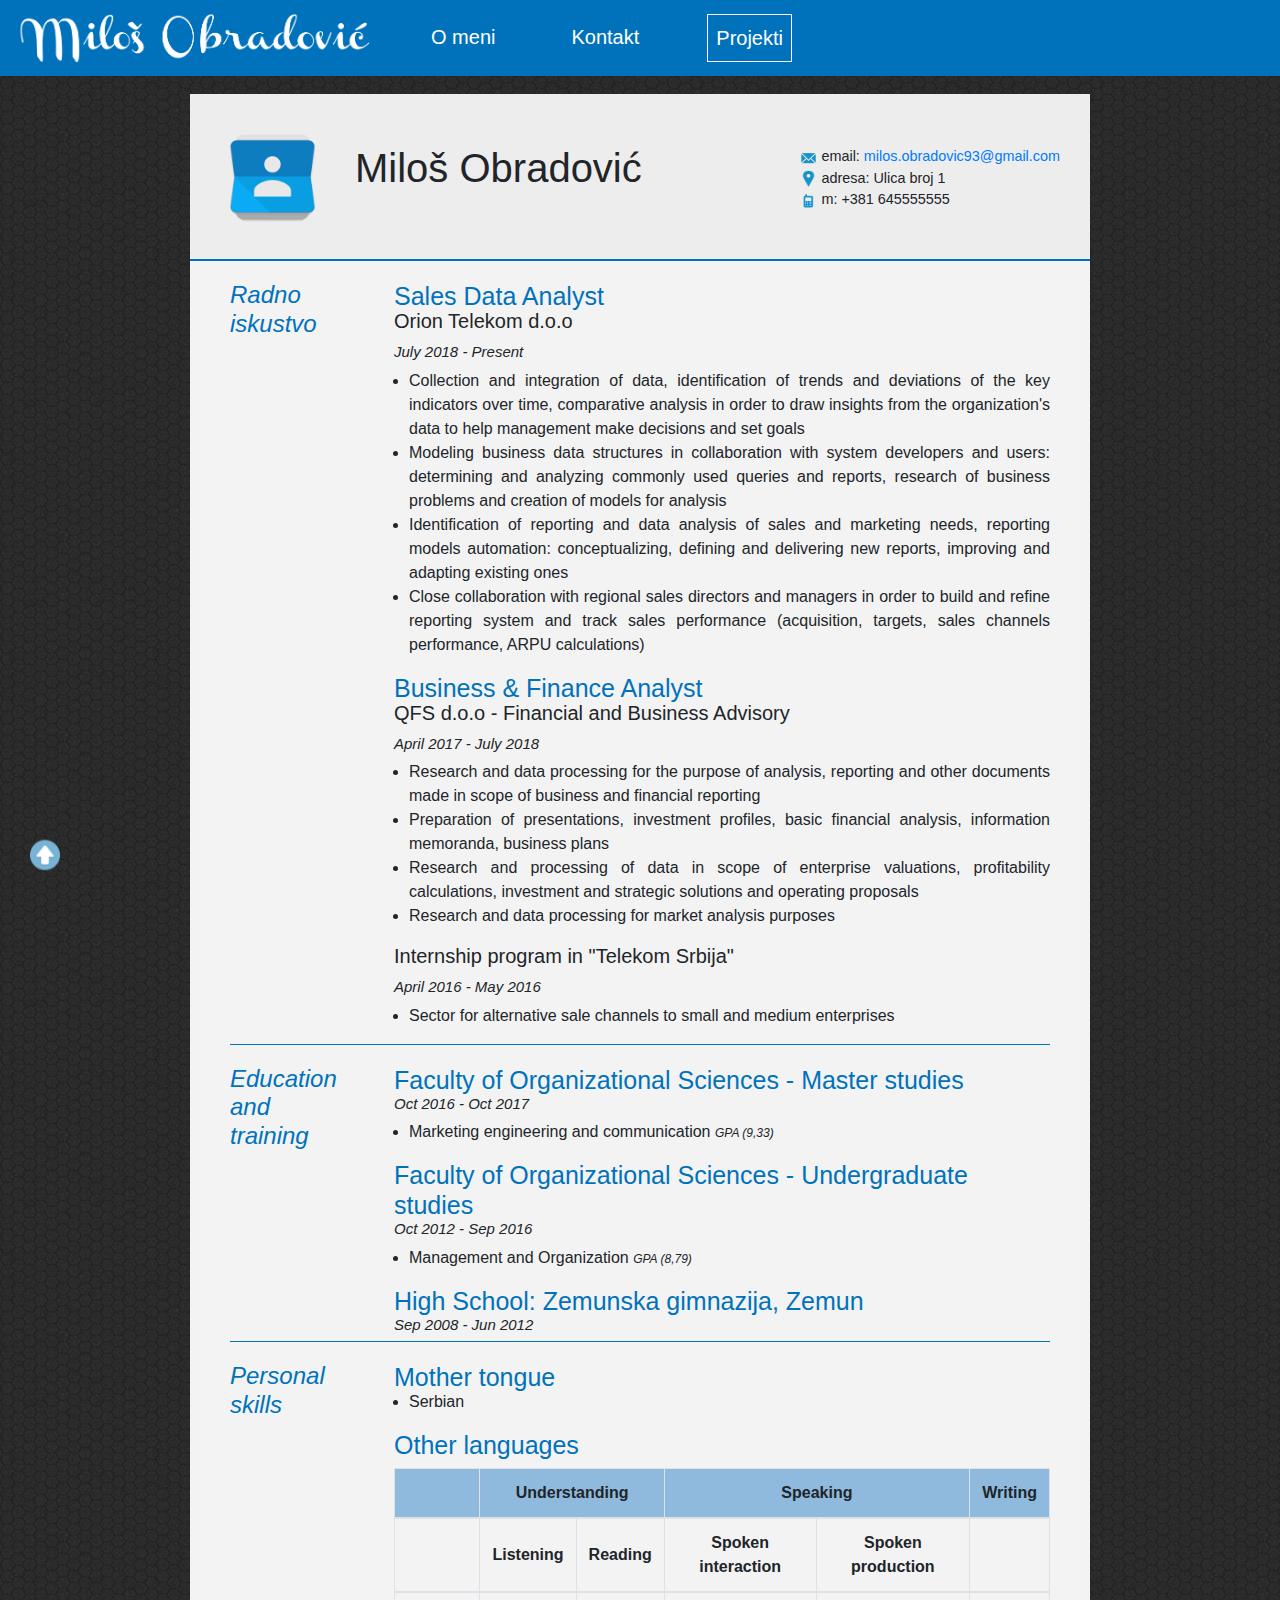
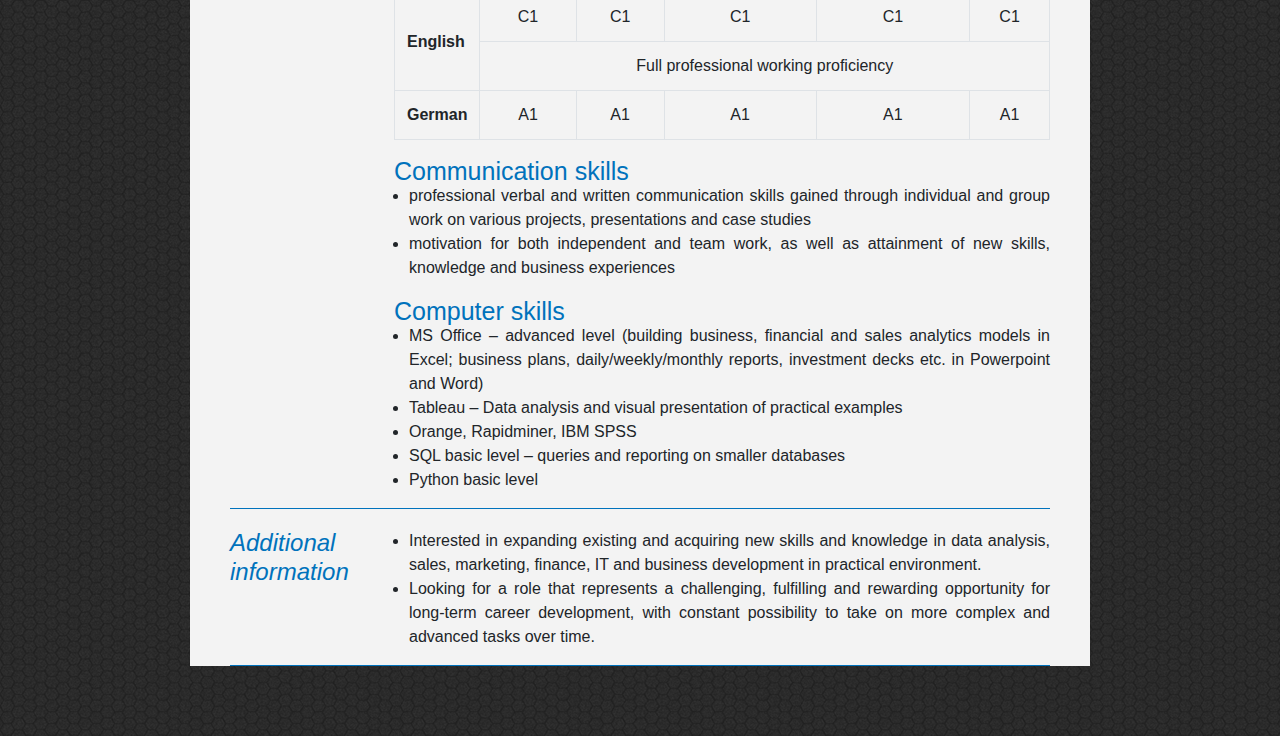
==== index.html @ e4775d8e "odrađena stranica o meni" ====
<!DOCTYPE html>

<html>

<head>
	<meta charset="utf-8">
    <meta name="viewport" content="width=device-width, initial-scale=1">
    <link href="css/stil.css" rel="stylesheet">
	<link rel="stylesheet" href="https://maxcdn.bootstrapcdn.com/bootstrap/4.3.1/css/bootstrap.min.css">
	<script src="https://ajax.googleapis.com/ajax/libs/jquery/3.3.1/jquery.min.js"></script>
	<script src="https://cdnjs.cloudflare.com/ajax/libs/popper.js/1.14.7/umd/popper.min.js"></script>
    <script src="https://maxcdn.bootstrapcdn.com/bootstrap/4.3.1/js/bootstrap.min.js"></script>
    

    
    <body>
            <nav class="navbar navbar-expand-md fixed-top">
                    <a class="navbar-brand" href="#"><img src="slike/logo.png" style="height:50px;"></a>
                    
                    
                
                    <!-- za male ekrane se automatski kreira kolapsirajuci navbar -->
                    <button class="navbar-toggler navbar-dark" type="button" data-toggle="collapse" data-target="#collapseid">
                        <span class="navbar-toggler-icon"></span>
                    </button>
                
                    <div class="collapse navbar-collapse" id="collapseid">
                
                        <ul class="navbar-nav">
                            <li class="nav-item">
                                <a class="nav-link" href="index.html">O meni</a>
                            </li>
                            <li class="nav-item">
                                <a class="nav-link" href="Kontakt.html">Kontakt</a>
                            </li>
                            <li class="nav-item">
                                <a class="nav-link active-page" href="Projekti.html">Projekti</a>
                            </li>
                        </ul>
                    
                    </div>
                
                </nav>
                <div id="top">top</div>

        <div id="cv">
            <div class="gornji">
                <div id="cvslika">
                    <img src="slike/contact.ico" alt="cvslika" />
                </div>
                
                <div id="ime">
                    <h1>Miloš Obradović</h1>
                    
                </div>
                
                <div id="kontaktpodaci">
                    <ul>
                        <li><img src="slike/cv3.png">email: <a href="mailto:milos.obradovic93@gmail.com" target="_blank">milos.obradovic93@gmail.com</a></li>
                        <li><img src="slike/cv1.png">adresa: Ulica broj 1</li>
                        <li><img src="slike/cv2.png">m: +381 645555555</li>
                    </ul>
                </div>
                <div class="clear"></div>
            </div>
            
            <div id="glavnideo">
               

                    <div class="clear"></div>
               
                
                
                <section>
                    <div class="naslovsekcije">
                        <h1>Radno iskustvo</h1>
                    </div>
                    
                    <div class="sadrzajsekcije">
                        <article>
                            <h3>Sales Data Analyst</h3>
                            <h4>Orion Telekom d.o.o</h4>
                            <p class="oddo">July 2018 - Present</p>
                            <ul>
                                <li>Collection and integration of data, identification of trends and deviations of the key indicators over time, comparative analysis in order to draw insights from the organization's data to help management make decisions and set goals</li>
                                <li>
                                        Modeling business data structures in collaboration with system developers and users: determining and analyzing commonly used queries and reports, research of business problems and creation of models for analysis
                                </li>
                                <li>
                                        Identification of reporting and data analysis of sales and marketing needs, reporting models automation: conceptualizing, defining and delivering new reports, improving and adapting existing ones
                                </li>
                                <li>
                                        Close collaboration with regional sales directors and managers in order to build and refine reporting system and track sales performance (acquisition, targets, sales channels performance, ARPU calculations)
                                </li>
                            </ul>
                            <h3>Business & Finance Analyst</h3>
                            <h4>QFS d.o.o - Financial and Business Advisory </h4>
                            <p class="oddo">April 2017 - July 2018</p>
                            <ul>
                                <li>
                                        Research and data processing for the purpose of analysis, reporting and other documents made in scope of business and financial reporting
                                </li>
                                <li>
                                        Preparation of presentations, investment profiles, basic financial analysis, information memoranda, business plans
                                </li>
                                <li>
                                        Research and processing of data in scope of enterprise valuations, profitability calculations, investment and strategic solutions and operating proposals
                                </li>
                                <li>
                                        Research and data processing for market analysis purposes
                                </li>


                            </ul>
                            
                            <h4>Internship program in "Telekom Srbija"</h4>
                            <p class="oddo">April 2016 - May 2016</p>
                            <ul>
                                <li>
                                        Sector for alternative sale channels to small and medium enterprises
                                </li>
                            </ul>

                        </article>
                        
                    </div>
                    <div class="clear"></div>
                </section>
                        
                <section>
                    <div class="naslovsekcije">
                        <h1>Education and training</h1>
                    </div>
                    
                    <div class="sadrzajsekcije">
                        <article>
                            <h3>Faculty of Organizational Sciences - Master studies</h3>
                            <p class="oddo">Oct 2016 - Oct 2017</p>
                            <ul>
                                <li>
                                        Marketing engineering and communication <span id="prosek">GPA (9,33)</span>  
                                </li>
                            </ul>
                            <h3>Faculty of Organizational Sciences - Undergraduate studies</h3>
                            <p class="oddo">Oct 2012 - Sep 2016</p>
                            <ul>
                                <li>
                                        Management and Organization  <span id="prosek">GPA (8,79)</span>  
                                </li>
                            </ul>
                            <h3>High School: Zemunska gimnazija, Zemun</h3>
                            <p class="oddo">Sep 2008 - Jun 2012</p>
                          
                        </article>
                        
                    </div>
                    
                    <div class="clear"></div>
                </section>
                <section>
                        <div class="naslovsekcije">
                            <h1>Personal skills</h1>
                        </div>
                        
                        <div class="sadrzajsekcije">
                            <article>
                                <h3>Mother tongue</h3>
                                <ul>
                                    <li>
                                        Serbian
                                    </li>
                                </ul>
                                <h3>Other languages</h3>
                                <table class="table table-bordered">
                                        <thead>
                                          <tr id="tabela1">
                                            <th scope="col"></th>
                                            <th scope="col" colspan="2">Understanding</th>
                                            <th scope="col" colspan="2">Speaking</th>
                                            <th scope="col">Writing</th>
                                          </tr>
                                          <tr id="tabela2">
                                            <th scope="col"></th>
                                            <th scope="col" class="align-middle">Listening</th>
                                            <th scope="col" class="align-middle">Reading</th>
                                            <th scope="col" class="align-middle">Spoken interaction</th>
                                            <th scope="col" class="align-middle">Spoken production</th>
                                            <th></th>
                                          </tr>

                                        </thead>
                                        <tbody>
                                          <tr>
                                            <th scope="row" rowspan="2" class="align-middle">English</th>
                                            <td>C1</td>
                                            <td>C1</td>
                                            <td>C1</td>
                                            <td>C1</td>
                                            <td>C1</td>
                                          </tr>
                                          <tr>
                                              <td colspan="5" class="align-middle">Full professional working proficiency</td>
                                          </tr>
                                          <tr>
                                            <th scope="row" class="align-middle">German</th>
                                            <td>A1</td>
                                            <td>A1</td>
                                            <td>A1</td>
                                            <td>A1</td>
                                            <td>A1</td>
                                          </tr>

                                        </tbody>
                                      </table>
                                      <h3>Communication skills</h3>
                                      <ul>
                                          <li>
                                                professional verbal and written communication skills gained through individual and group work on various projects, presentations and case studies
                                          </li>
                                          <li>
                                                motivation for both independent and team work, as well as attainment of new skills, knowledge and business experiences
                                          </li>
                                      </ul>
                                      <h3>Computer skills</h3>
                                      <ul>
                                          <li>
                                                MS Office – advanced level (building business, financial and sales analytics models in Excel; business plans, daily/weekly/monthly reports, investment decks etc. in Powerpoint and Word)
                                          </li>
                                          <li>
                                                Tableau – Data analysis and visual presentation of practical examples
                                          </li>
                                          <li>
                                                Orange, Rapidminer, IBM SPSS
                                          </li>
                                          <li>
                                                SQL basic level – queries and reporting on smaller databases
                                          </li>
                                          <li>
                                                Python basic level 
                                          </li>
                                      </ul>
                                
                                      
                                        
    
                            </article>
                        
                        </div>
                        
                        <div class="clear"></div>
                       
                    </section>
                    <section>
                            <div class="naslovsekcije">
                                <h1>Additional information</h1>
                            </div>
                            
                            <div class="sadrzajsekcije">
                                <article>
                                    <ul>
                                        <li>
                                                Interested in expanding existing and acquiring new skills and knowledge in data analysis, sales, marketing, finance, IT and business development in practical environment.
                                        </li>
                                        <li>
                                                Looking for a role that represents a challenging, fulfilling and rewarding opportunity for long-term career development, with constant possibility to take on more complex and advanced tasks over time.
                                        </li>
                                    </ul>

                                </article>
                            
                            </div>
                            
                            <div class="clear"></div>
                           
                        </section>


                
            </div>
        </div>
        
        </body>
<footer class="page-footer font-white pt-4 fixed-bottom">
        <a href="#top"><img src="slike/back-to-top-button.png"></a>
        
      </footer>


</html>
---- css/stil.css ----
body {
    background-image: url("../slike/dark-honeycomb.png");
    background-color: #cccccc;
    }
    .nav-link{
        font-size:20px;
        color: white;
    }

    #naslov h1{
        text-align: center;
        font-size: 50px;
        font-family:CustomFont;
    }
    form label{
        font-family:CustomFont;
    }
    form{
        font-size: 30px;
    }
    #naslov{
        background-color: rgb(0,114,188);
    }
    #naslov #prva{
        width:60px;
        float:left;
    }
    #naslov #druga{
        width:60px;
        float:right;
    }
    .navbar-nav > li{
        padding-left:30px;
        padding-right:30px;
    }
    .navbar {
        background-color: rgb(0,114,188);
    }
    footer{

        color:white;
    }
    footer img{
        width:30px;
        margin:30px;
    }
    .active-page{
        border: 1px solid white;
    }
    .carousel-inner div {
            text-align: center;
        }
    .carousel-inner img {
            width: 40%;

    }
    #galerija{
        margin:auto;
        margin-top:150px;
        max-width:80%
    }
    

    .carousel-indicators li {
        width: 10px;
        height: 10px;
    border-radius: 100%; 
}
    ul.carousel-indicators {
    bottom: -70px;
    }

    ul.carousel-indicators li {
        height: 25px;
        width: 25px;
        border-radius: 100%;        
    }

    .container{
        margin-top:70px;
        
    }

    .kartice{
        text-align: center;
        margin-top:200px;
    }
    .kartice div{
        display:inline-block;
        max-width:20%;
        border:5px solid grey;
        border-radius: 20px;
        text-align: center;
        box-shadow: 10px 2px 10px #888888;
    }
    .kartica img{
        max-width: 50%;
        border-radius: 100%;
        margin-bottom: 10px;
    }
    .kartica{
        color: white;
        margin:30px;
        height:300px;
        overflow:hidden;
    }

    @font-face {
font-family: "CustomFont";
src: url("notime.ttf");
}
/*cv deo*/

.clear {clear: both;}


#cv {
	width: 90%;
	max-width: 900px;
	background: #f3f3f3;
	margin: 70px auto;
}

.gornji {
	padding: 30px ;
	border-bottom: 2px solid rgb(0,114,188);
	background: #ededed;
}
.gornji img{
    width:15px;
    margin-right:5px;
}

#glavnideo {
	padding: 0 40px;
}

#cvslika {
	width: 12.5%;
	float: left;
	margin-right: 30px;
}

#cvslika img {
	width: 100%;
	height: auto;
	border-radius: 50px;
}

#ime {
    float: left;
    padding-top:20px;
}

#kontaktpodaci {
    float: right;
    padding-top:20px;
}

#kontaktpodaci ul {
	list-style-type: none;
	font-size: 0.9em;
	margin-top: 2px;
}


#kontaktpodaci ul li a:hover { 
	color: #cf8a05;
}


section {
	border-bottom: 1px solid rgb(0,114,188);
	padding: 20px 0 0;
}

.naslovsekcije {
	float: left;
	width: 10%;
}

.sadrzajsekcije {
	float: right;
	width: 80%;
}

.naslovsekcije h1 {
	font-family:'Trebuchet MS', 'Lucida Sans Unicode', 'Lucida Grande', 'Lucida Sans', Arial, sans-serif;
	font-style: italic;
	font-size: 1.5em;
	color: rgb(0,114,188);
}

.sadrzajsekcije h3 {
    font-family:'Trebuchet MS', 'Lucida Sans Unicode', 'Lucida Grande', 'Lucida Sans', Arial, sans-serif;
    font-size:25px;
	
    margin-bottom: -2px;
    color: rgb(0,114,188);
}
.sadrzajsekcije h4{
    font-size: 20px;
}
.sadrzajsekcije ul{
    text-align: justify;
    padding-left:15px;
}

.oddo {
	font-size: 15px;
	font-style: italic;
	margin-bottom: 5px;
}

.sadrzajsekcije span{
    font-style: italic;
    font-size: 12px;
}
table{
    margin-top:10px;
}
#tabela1{
    background-color: #65a1d3b4;
    text-align: center;

}
#tabela2{
 
    text-align: center;
}
td {
    text-align: center;
}
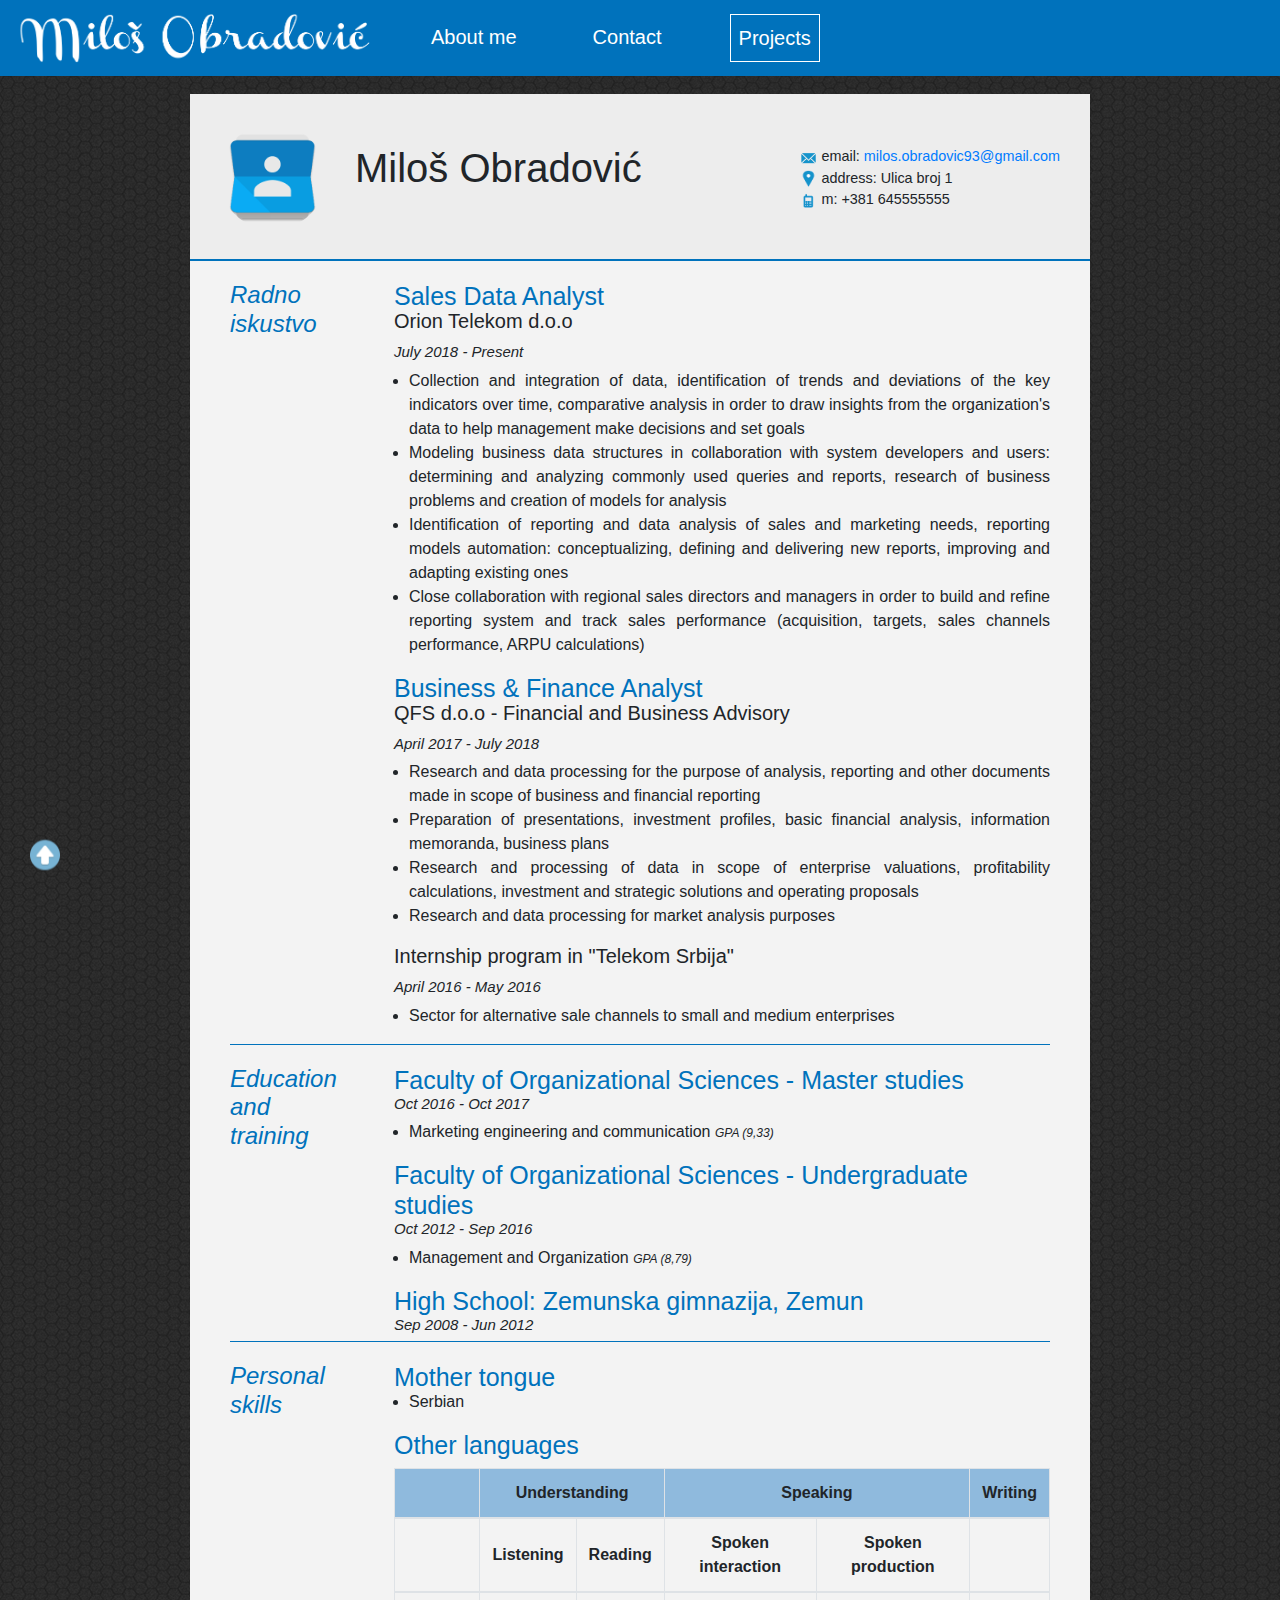
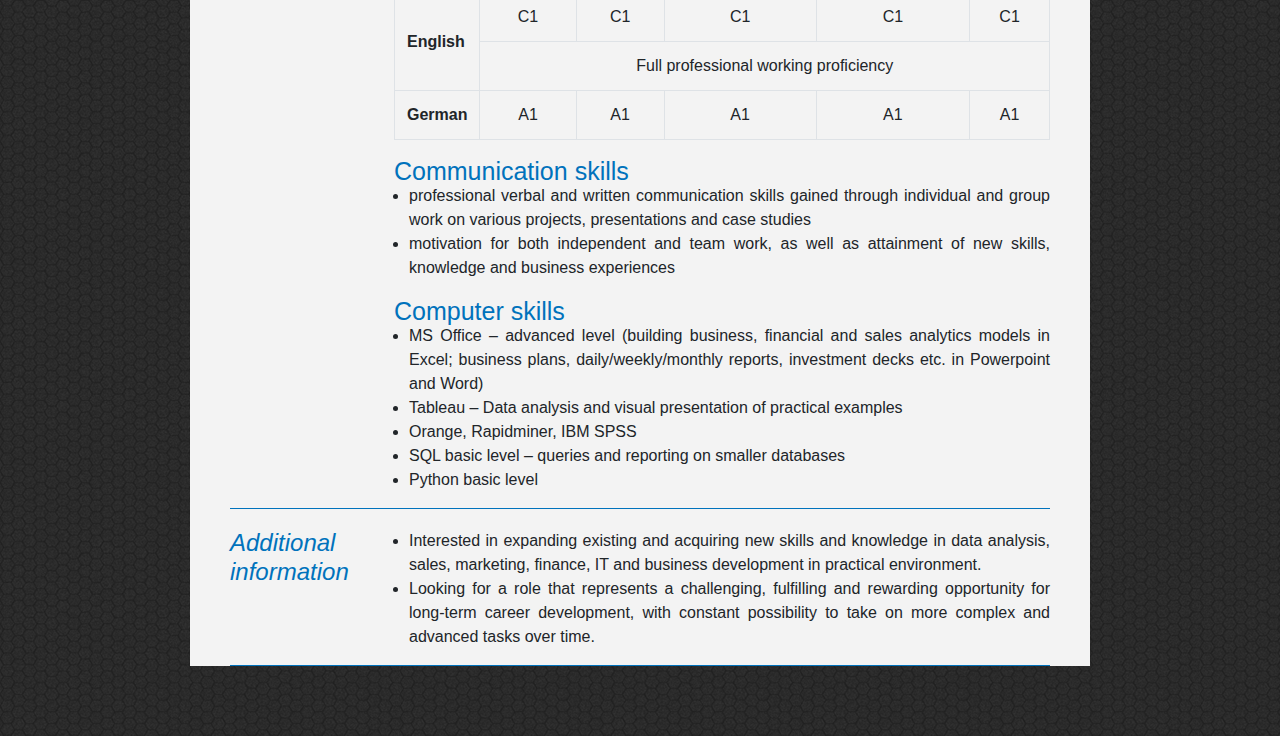
==== commit 31417fa2: "css promene" ====
--- a/index.html
+++ b/index.html
@@ -19,7 +19,7 @@
                     
                     
                 
-                    <!-- za male ekrane se automatski kreira kolapsirajuci navbar -->
+                    
                     <button class="navbar-toggler navbar-dark" type="button" data-toggle="collapse" data-target="#collapseid">
                         <span class="navbar-toggler-icon"></span>
                     </button>
@@ -28,13 +28,13 @@
                 
                         <ul class="navbar-nav">
                             <li class="nav-item">
-                                <a class="nav-link" href="index.html">O meni</a>
+                                <a class="nav-link" href="index.html">About me</a>
                             </li>
                             <li class="nav-item">
-                                <a class="nav-link" href="Kontakt.html">Kontakt</a>
+                                <a class="nav-link" href="Kontakt.html">Contact</a>
                             </li>
                             <li class="nav-item">
-                                <a class="nav-link active-page" href="Projekti.html">Projekti</a>
+                                <a class="nav-link active-page" href="Projekti.html">Projects</a>
                             </li>
                         </ul>
                     
@@ -57,7 +57,7 @@
                 <div id="kontaktpodaci">
                     <ul>
                         <li><img src="slike/cv3.png">email: <a href="mailto:milos.obradovic93@gmail.com" target="_blank">milos.obradovic93@gmail.com</a></li>
-                        <li><img src="slike/cv1.png">adresa: Ulica broj 1</li>
+                        <li><img src="slike/cv1.png">address: Ulica broj 1</li>
                         <li><img src="slike/cv2.png">m: +381 645555555</li>
                     </ul>
                 </div>
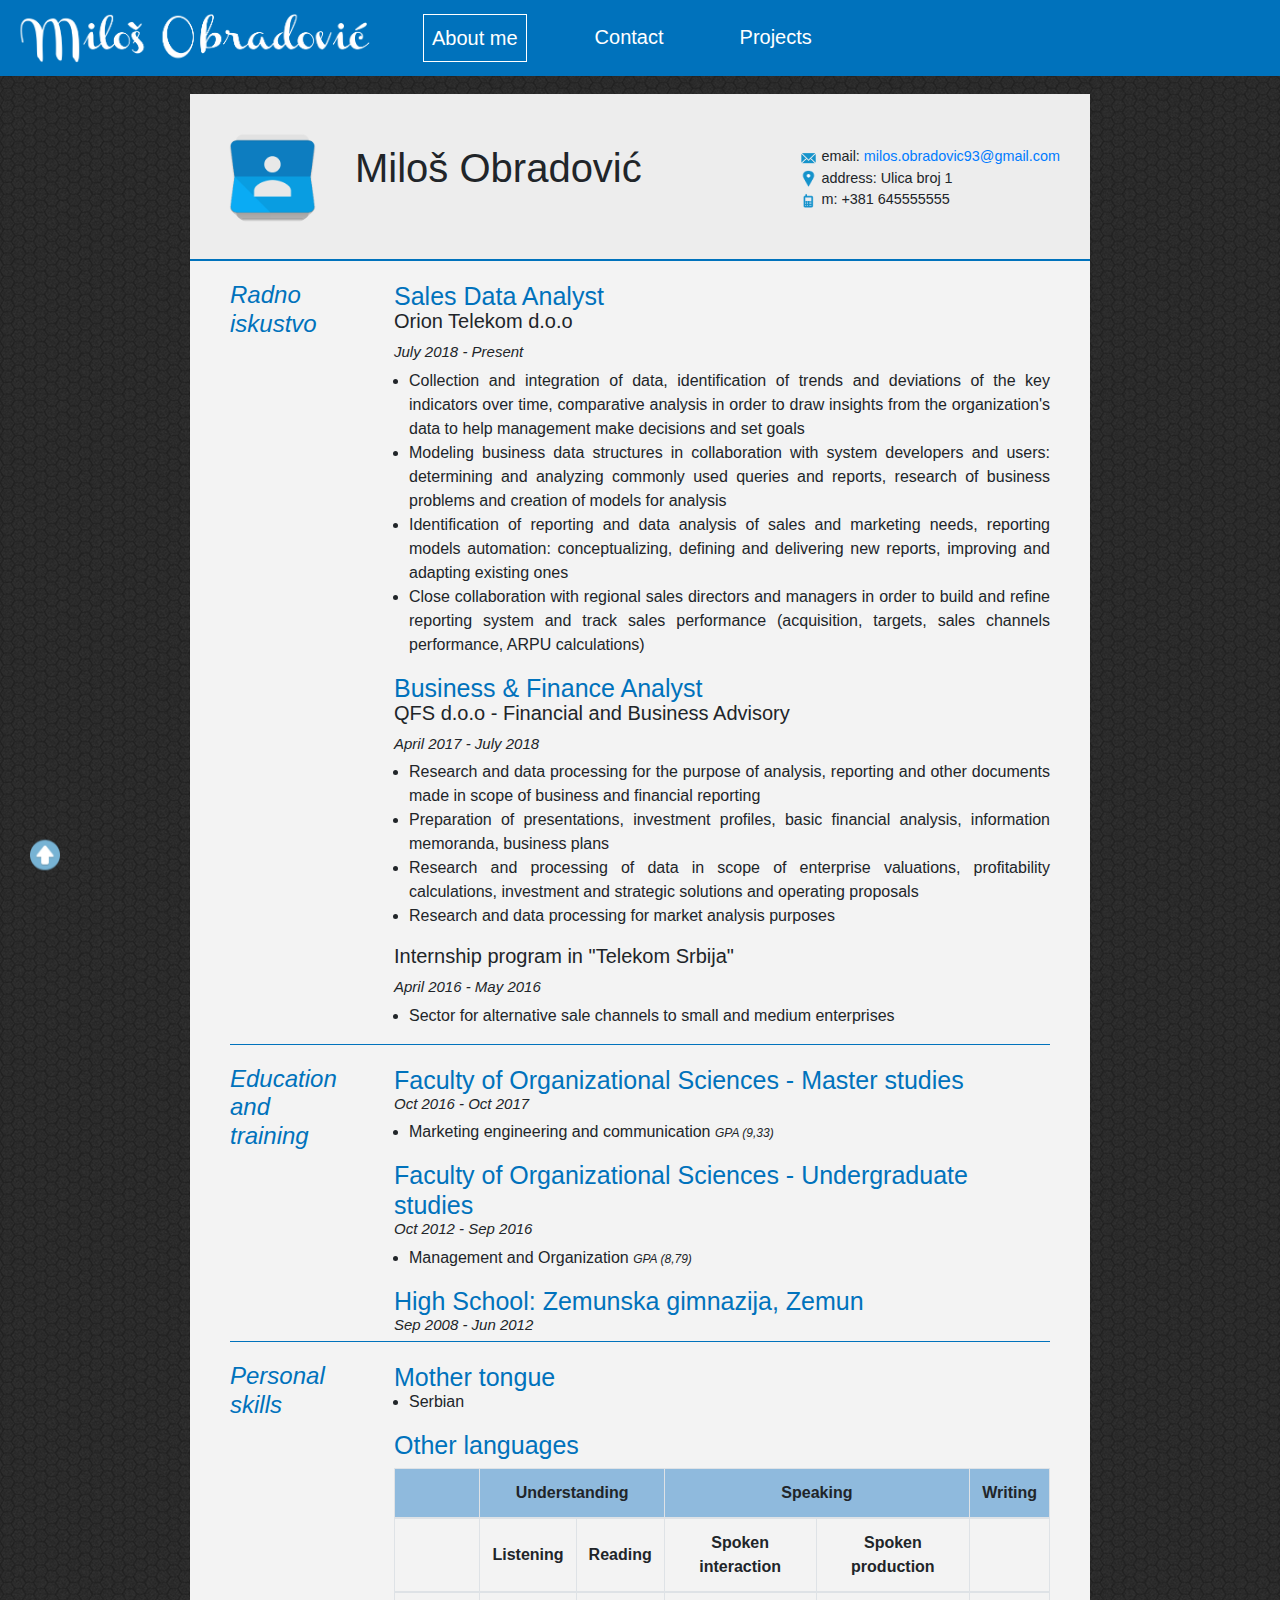
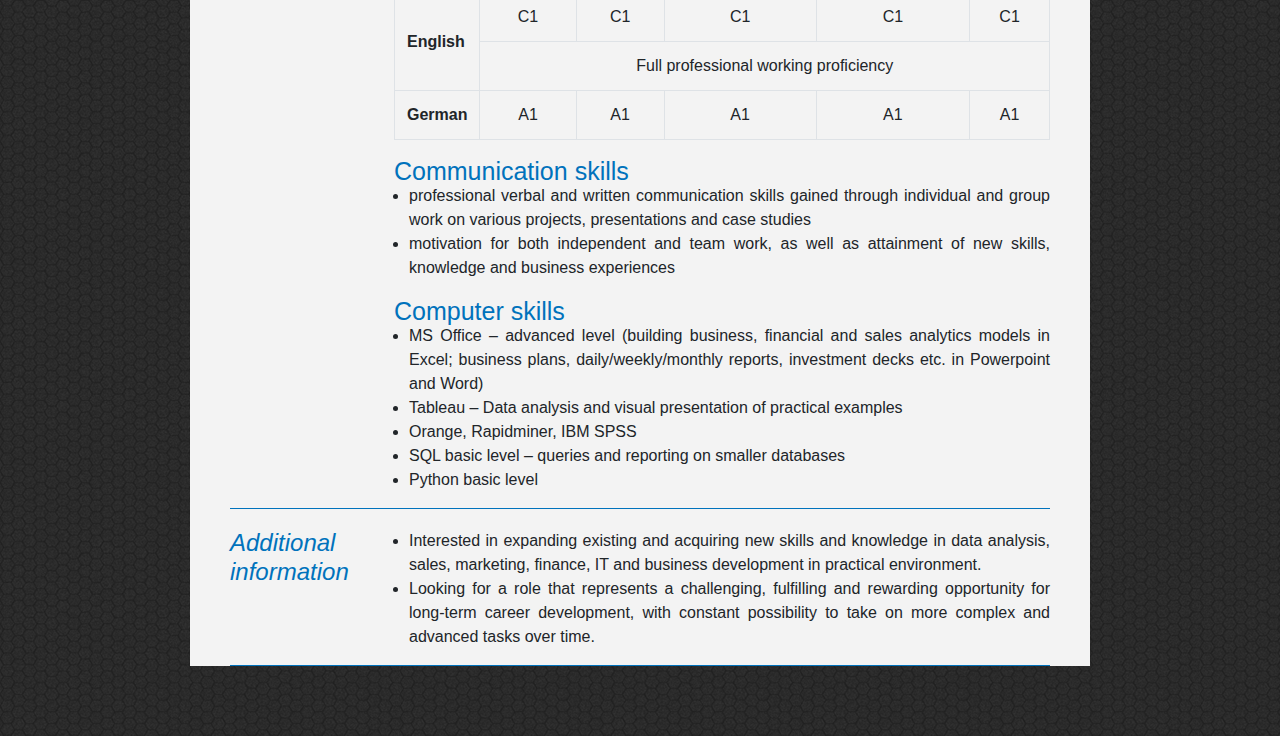
==== commit a3683842: "css promene" ====
--- a/index.html
+++ b/index.html
@@ -28,13 +28,13 @@
                 
                         <ul class="navbar-nav">
                             <li class="nav-item">
-                                <a class="nav-link" href="index.html">About me</a>
+                                <a class="nav-link active-page" href="index.html">About me</a>
                             </li>
                             <li class="nav-item">
                                 <a class="nav-link" href="Kontakt.html">Contact</a>
                             </li>
                             <li class="nav-item">
-                                <a class="nav-link active-page" href="Projekti.html">Projects</a>
+                                <a class="nav-link" href="Projekti.html">Projects</a>
                             </li>
                         </ul>
                     
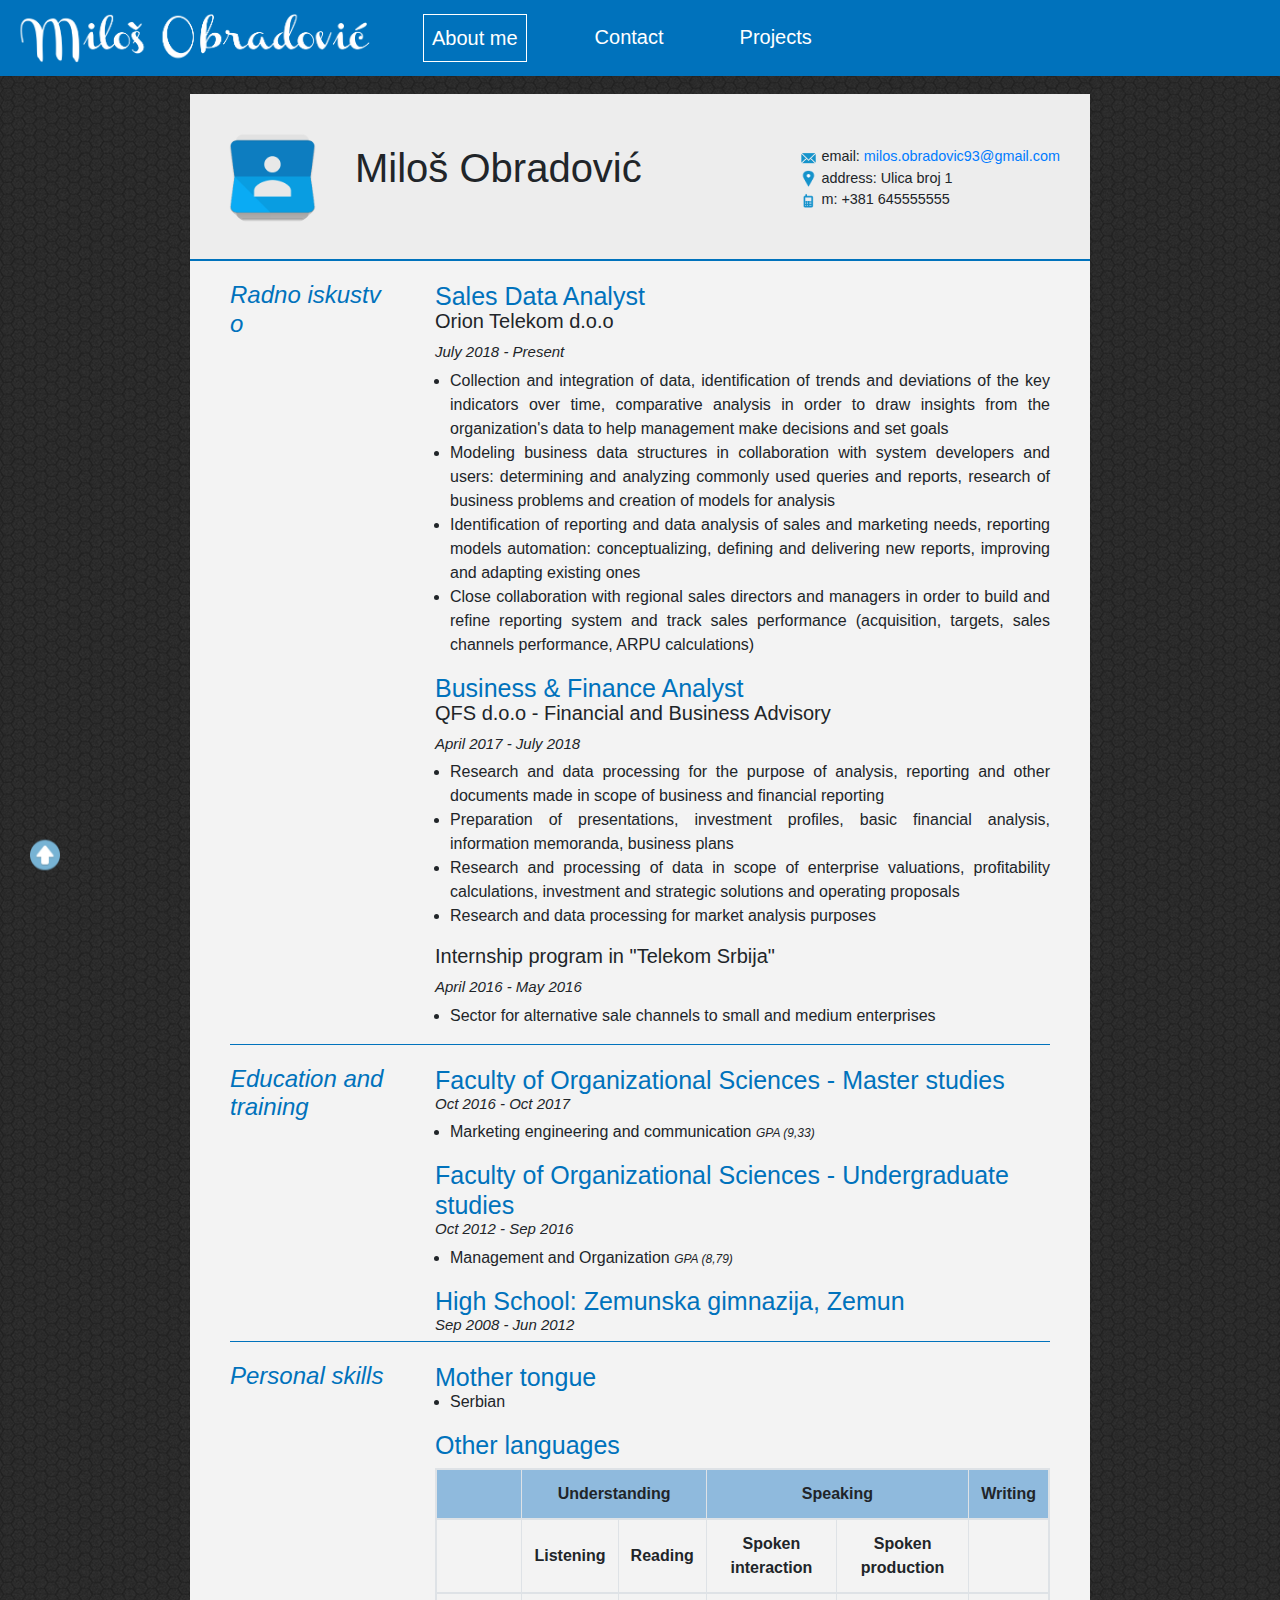
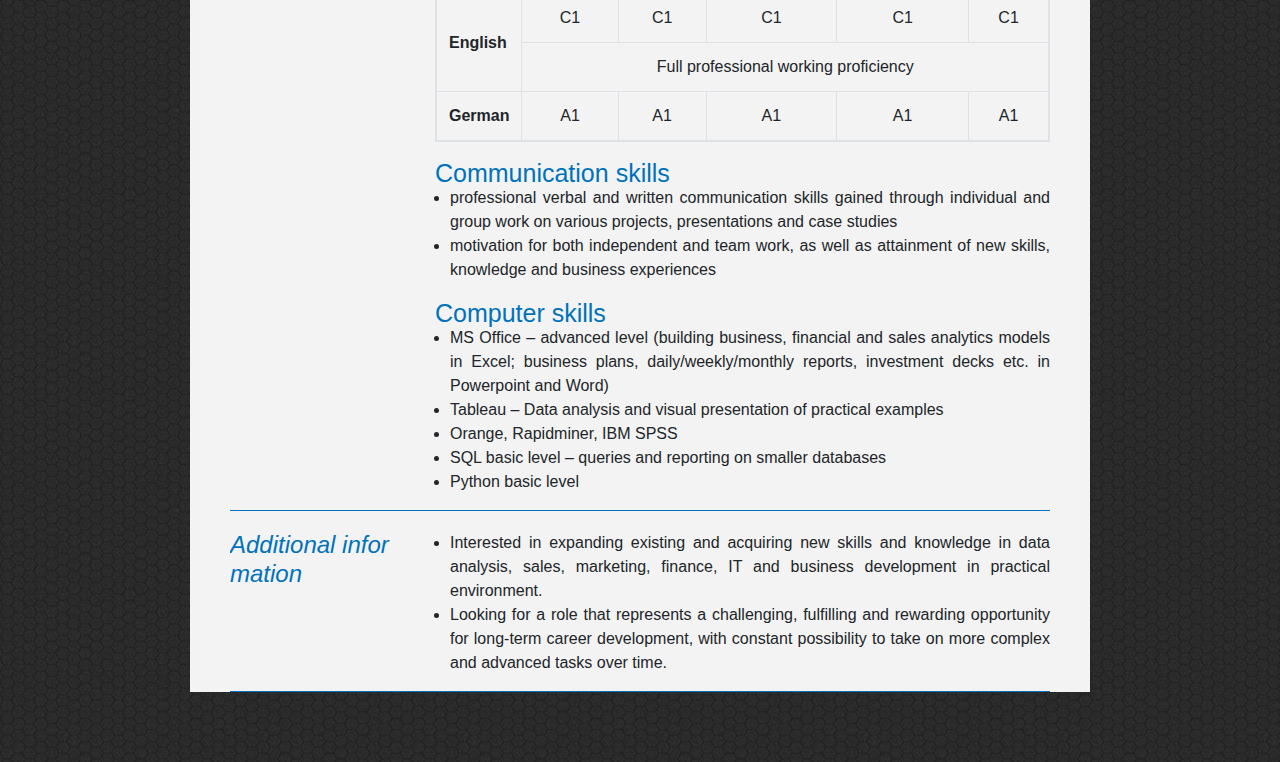
==== commit c5af104f: "css promene" ====
--- a/index.html
+++ b/index.html
@@ -171,7 +171,7 @@
                                     </li>
                                 </ul>
                                 <h3>Other languages</h3>
-                                <table class="table table-bordered">
+                                <table class="table table-bordered table-responsive">
                                         <thead>
                                           <tr id="tabela1">
                                             <th scope="col"></th>
--- a/css/stil.css
+++ b/css/stil.css
@@ -103,6 +103,7 @@
         margin:30px;
         height:300px;
         overflow:hidden;
+        word-break: break-all;
     }
 
     @font-face {
@@ -176,12 +177,14 @@
 
 .naslovsekcije {
 	float: left;
-	width: 10%;
+    width: 20%;
+    overflow:hidden;
+    word-break: break-all;
 }
 
 .sadrzajsekcije {
 	float: right;
-	width: 80%;
+	width: 75%;
 }
 
 .naslovsekcije h1 {
@@ -231,3 +234,4 @@
 td {
     text-align: center;
 }
+
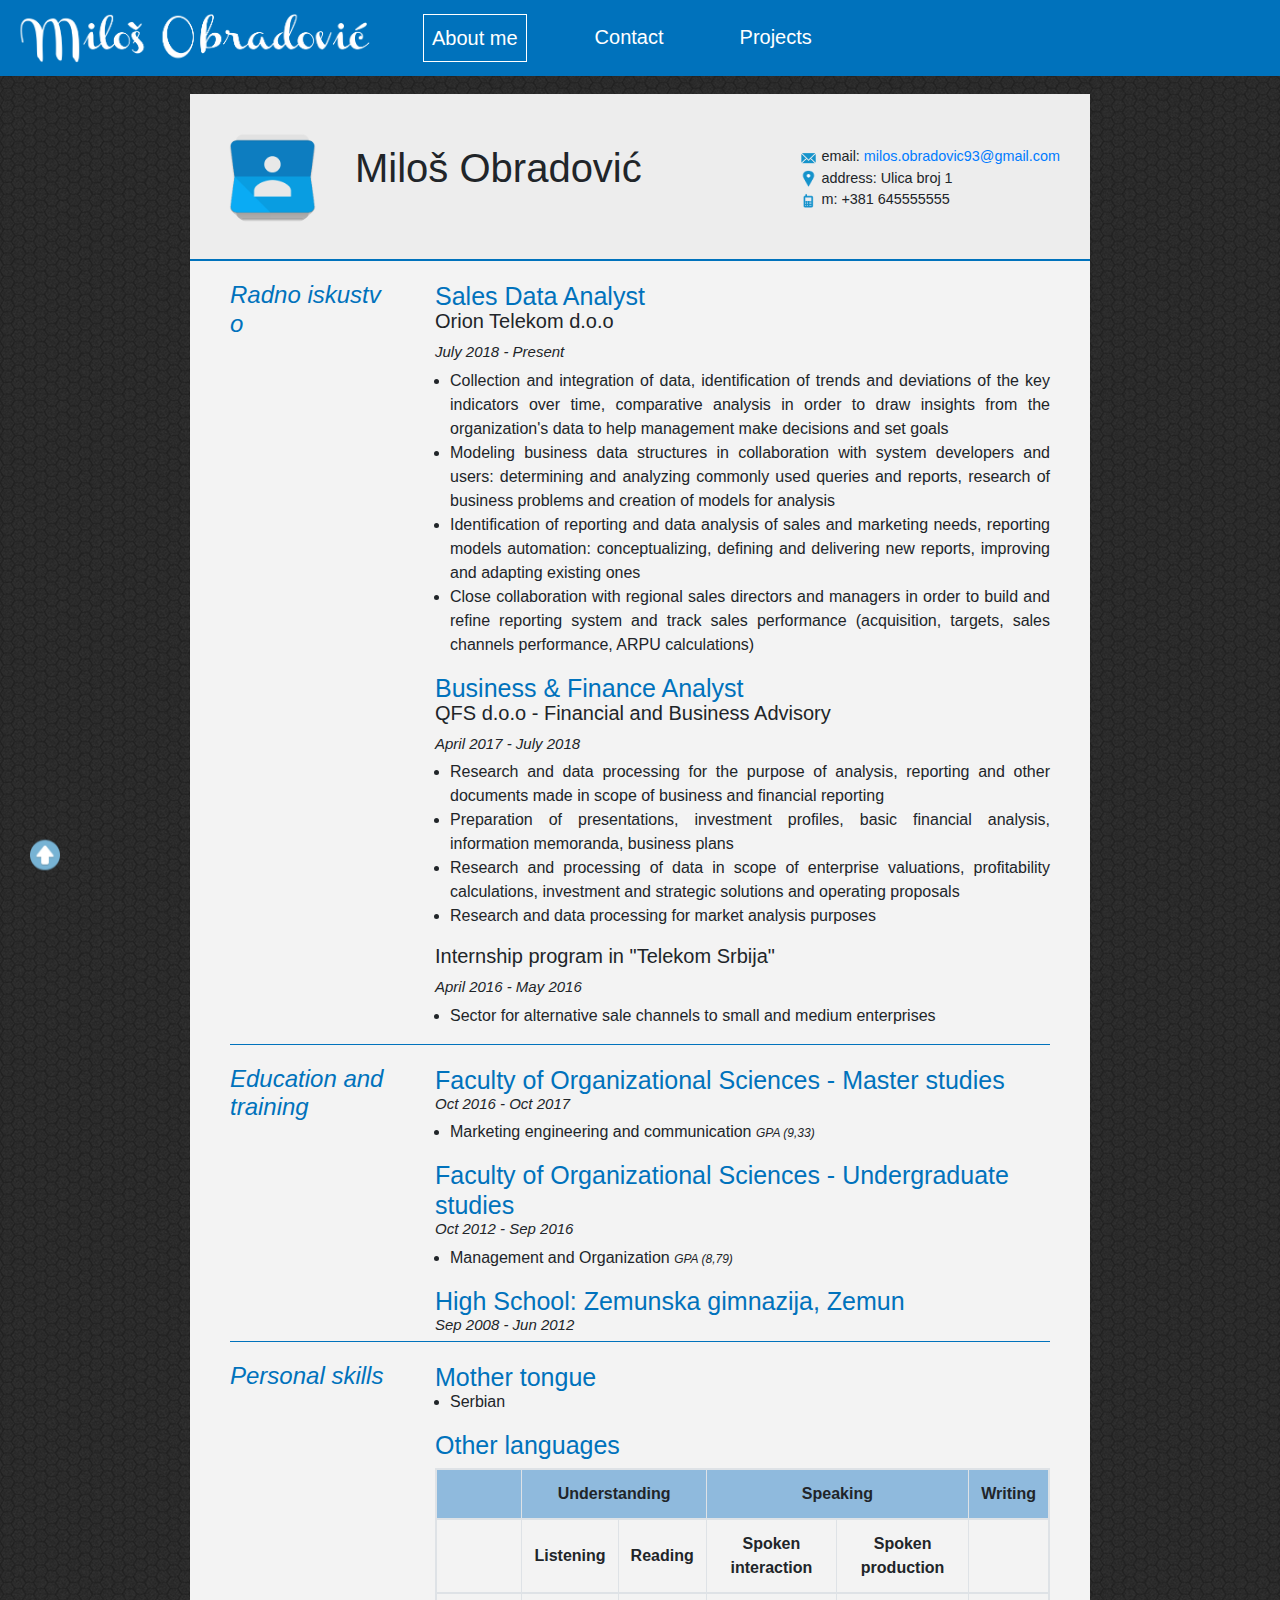
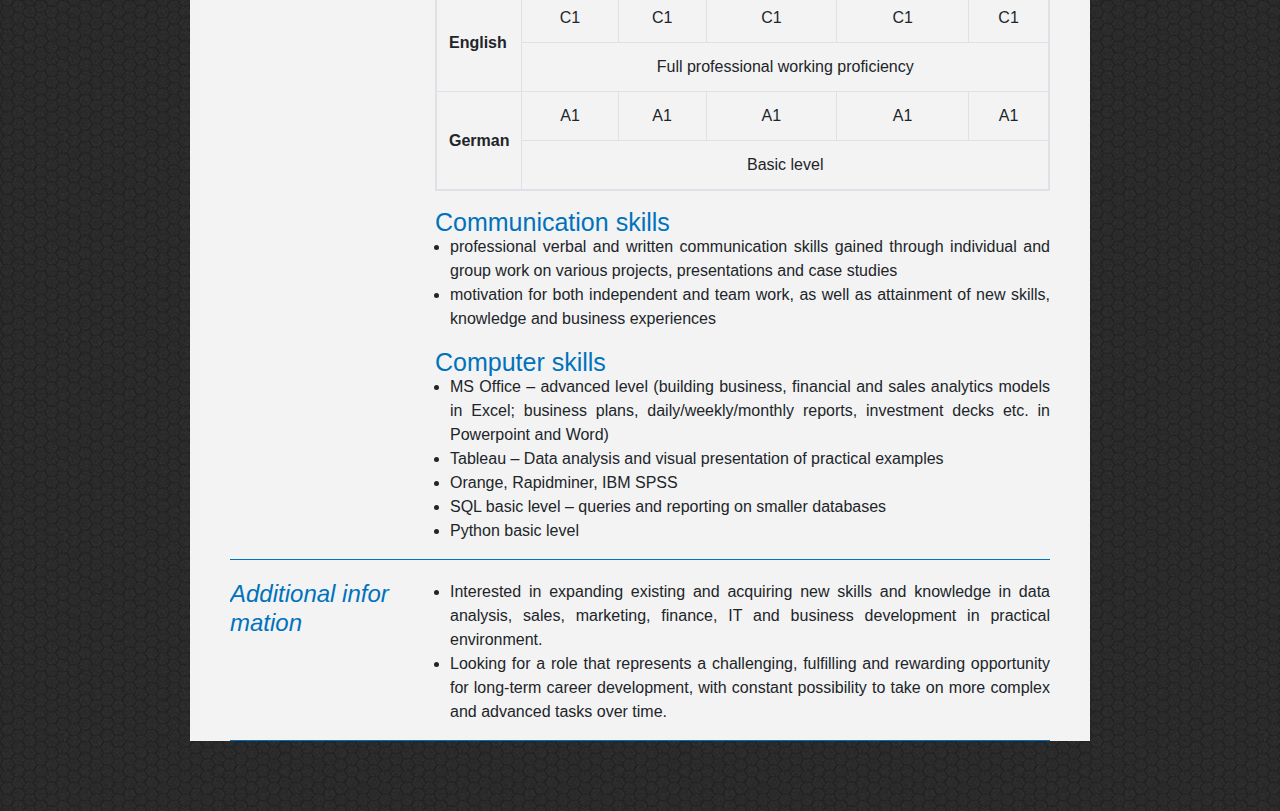
==== commit 94c9ad8f: "css promene" ====
--- a/index.html
+++ b/index.html
@@ -202,13 +202,16 @@
                                               <td colspan="5" class="align-middle">Full professional working proficiency</td>
                                           </tr>
                                           <tr>
-                                            <th scope="row" class="align-middle">German</th>
-                                            <td>A1</td>
-                                            <td>A1</td>
-                                            <td>A1</td>
-                                            <td>A1</td>
-                                            <td>A1</td>
-                                          </tr>
+                                            <th scope="row" rowspan="2" class="align-middle">German</th>
+                                            <td>A1</td>
+                                            <td>A1</td>
+                                            <td>A1</td>
+                                            <td>A1</td>
+                                            <td>A1</td>
+                                          </tr>
+                                          <tr>
+                                                <td colspan="5" class="align-middle">Basic level</td>
+                                            </tr>
 
                                         </tbody>
                                       </table>
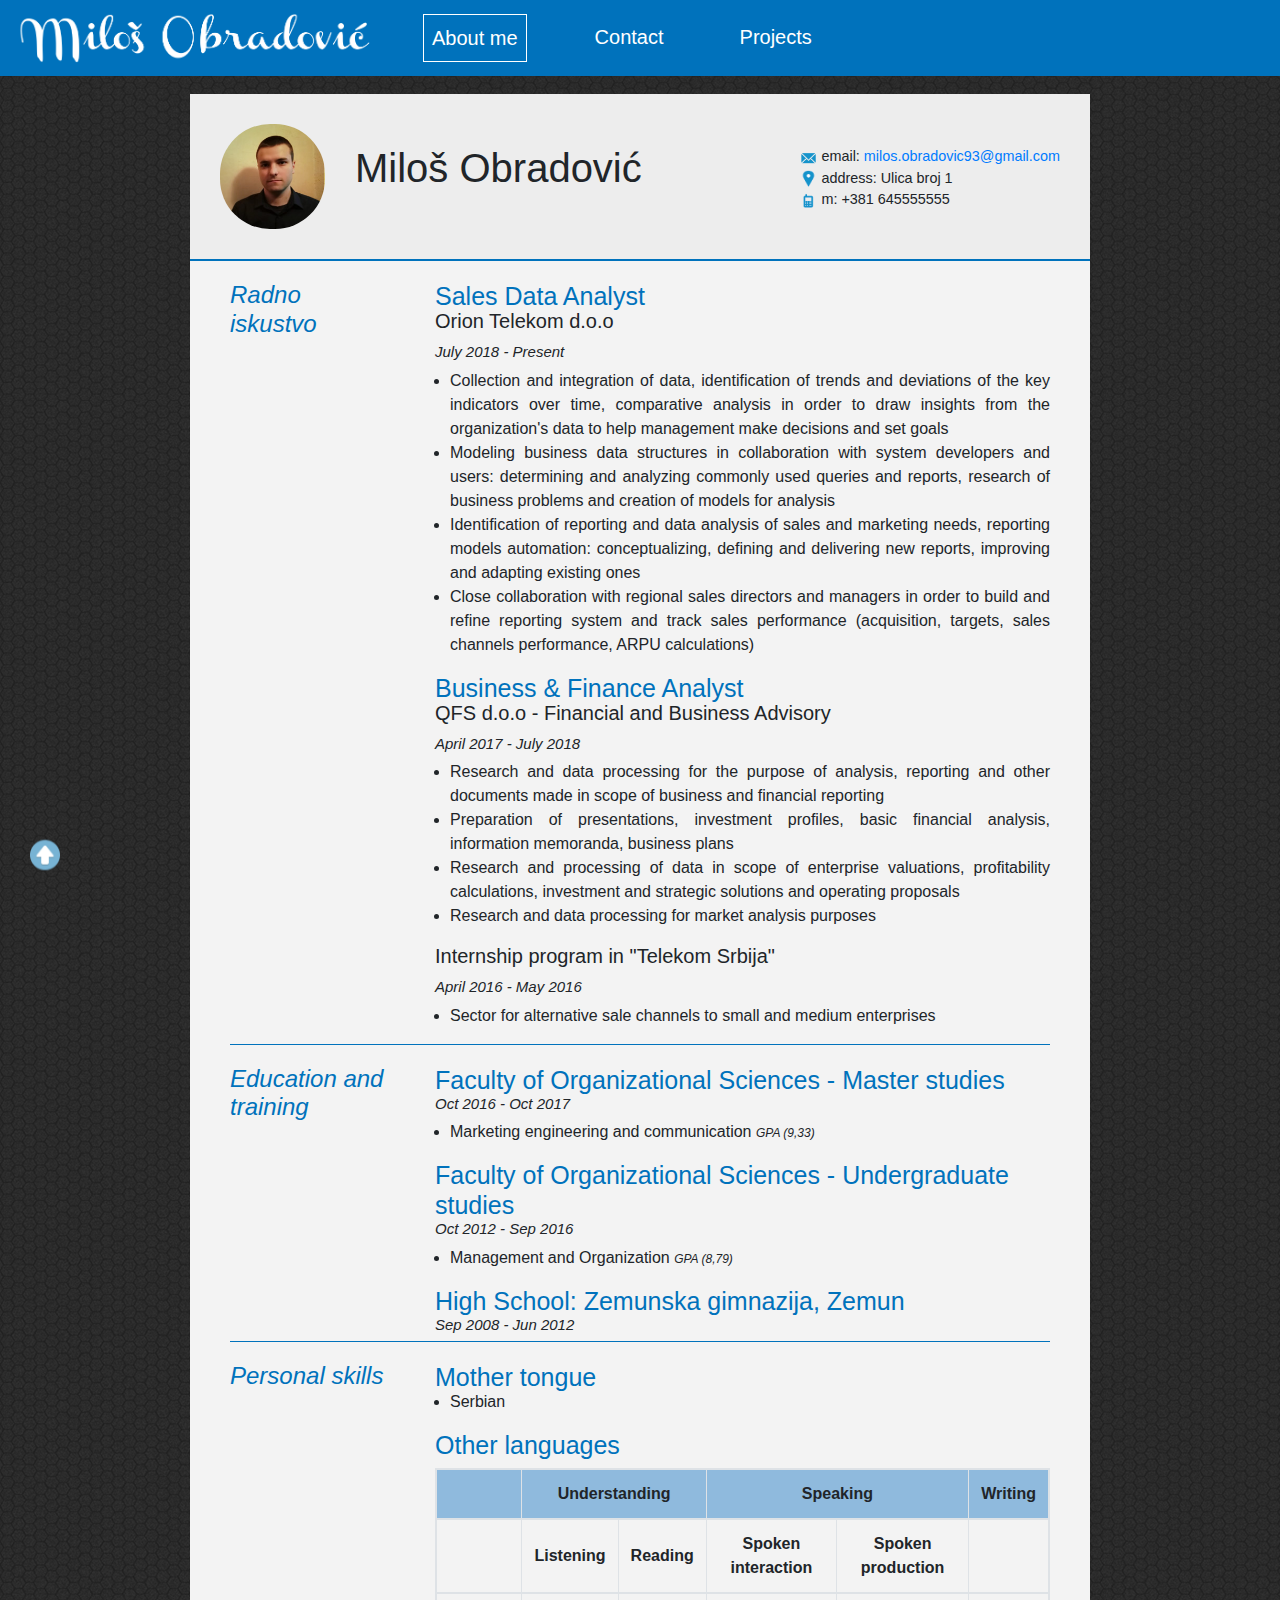
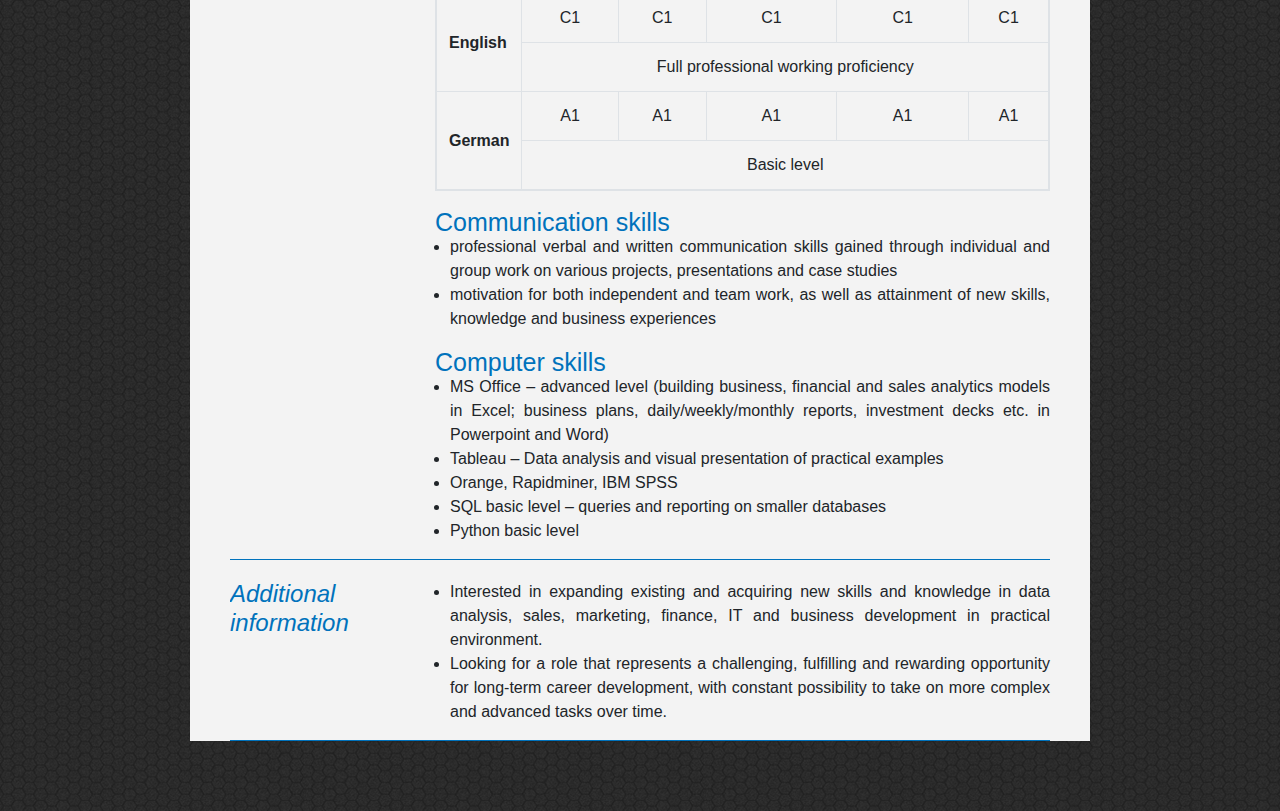
==== commit 70c4b694: "Dodato nekoliko komentara u kodu" ====
--- a/index.html
+++ b/index.html
@@ -14,6 +14,7 @@
 
     
     <body>
+        <!-- navigacija preko bootstrap navbar-a -->
             <nav class="navbar navbar-expand-md fixed-top">
                     <a class="navbar-brand" href="#"><img src="slike/logo.png" style="height:50px;"></a>
                     
@@ -41,12 +42,15 @@
                     </div>
                 
                 </nav>
+                 <!-- za povratak na vrh -->
                 <div id="top">top</div>
+
+                 <!-- početak cv dela stranice -->
 
         <div id="cv">
             <div class="gornji">
                 <div id="cvslika">
-                    <img src="slike/contact.ico" alt="cvslika" />
+                    <img src="slike/cvpic.png" alt="cvslika" />
                 </div>
                 
                 <div id="ime">
@@ -63,6 +67,7 @@
                 </div>
                 <div class="clear"></div>
             </div>
+             <!-- početak glavnog dela cv-a, organizovanog po sekcijama-->
             
             <div id="glavnideo">
                
@@ -171,6 +176,7 @@
                                     </li>
                                 </ul>
                                 <h3>Other languages</h3>
+                                <!-- tabela -->
                                 <table class="table table-bordered table-responsive">
                                         <thead>
                                           <tr id="tabela1">
@@ -283,6 +289,7 @@
         </div>
         
         </body>
+        <!-- footer deo sa ikonicom za povratak na vrh stranice -->
 <footer class="page-footer font-white pt-4 fixed-bottom">
         <a href="#top"><img src="slike/back-to-top-button.png"></a>
         
--- a/css/stil.css
+++ b/css/stil.css
@@ -103,7 +103,7 @@
         margin:30px;
         height:300px;
         overflow:hidden;
-        word-break: break-all;
+        word-break: break-word;
     }
 
     @font-face {
@@ -179,7 +179,7 @@
 	float: left;
     width: 20%;
     overflow:hidden;
-    word-break: break-all;
+    word-break: break-word;
 }
 
 .sadrzajsekcije {
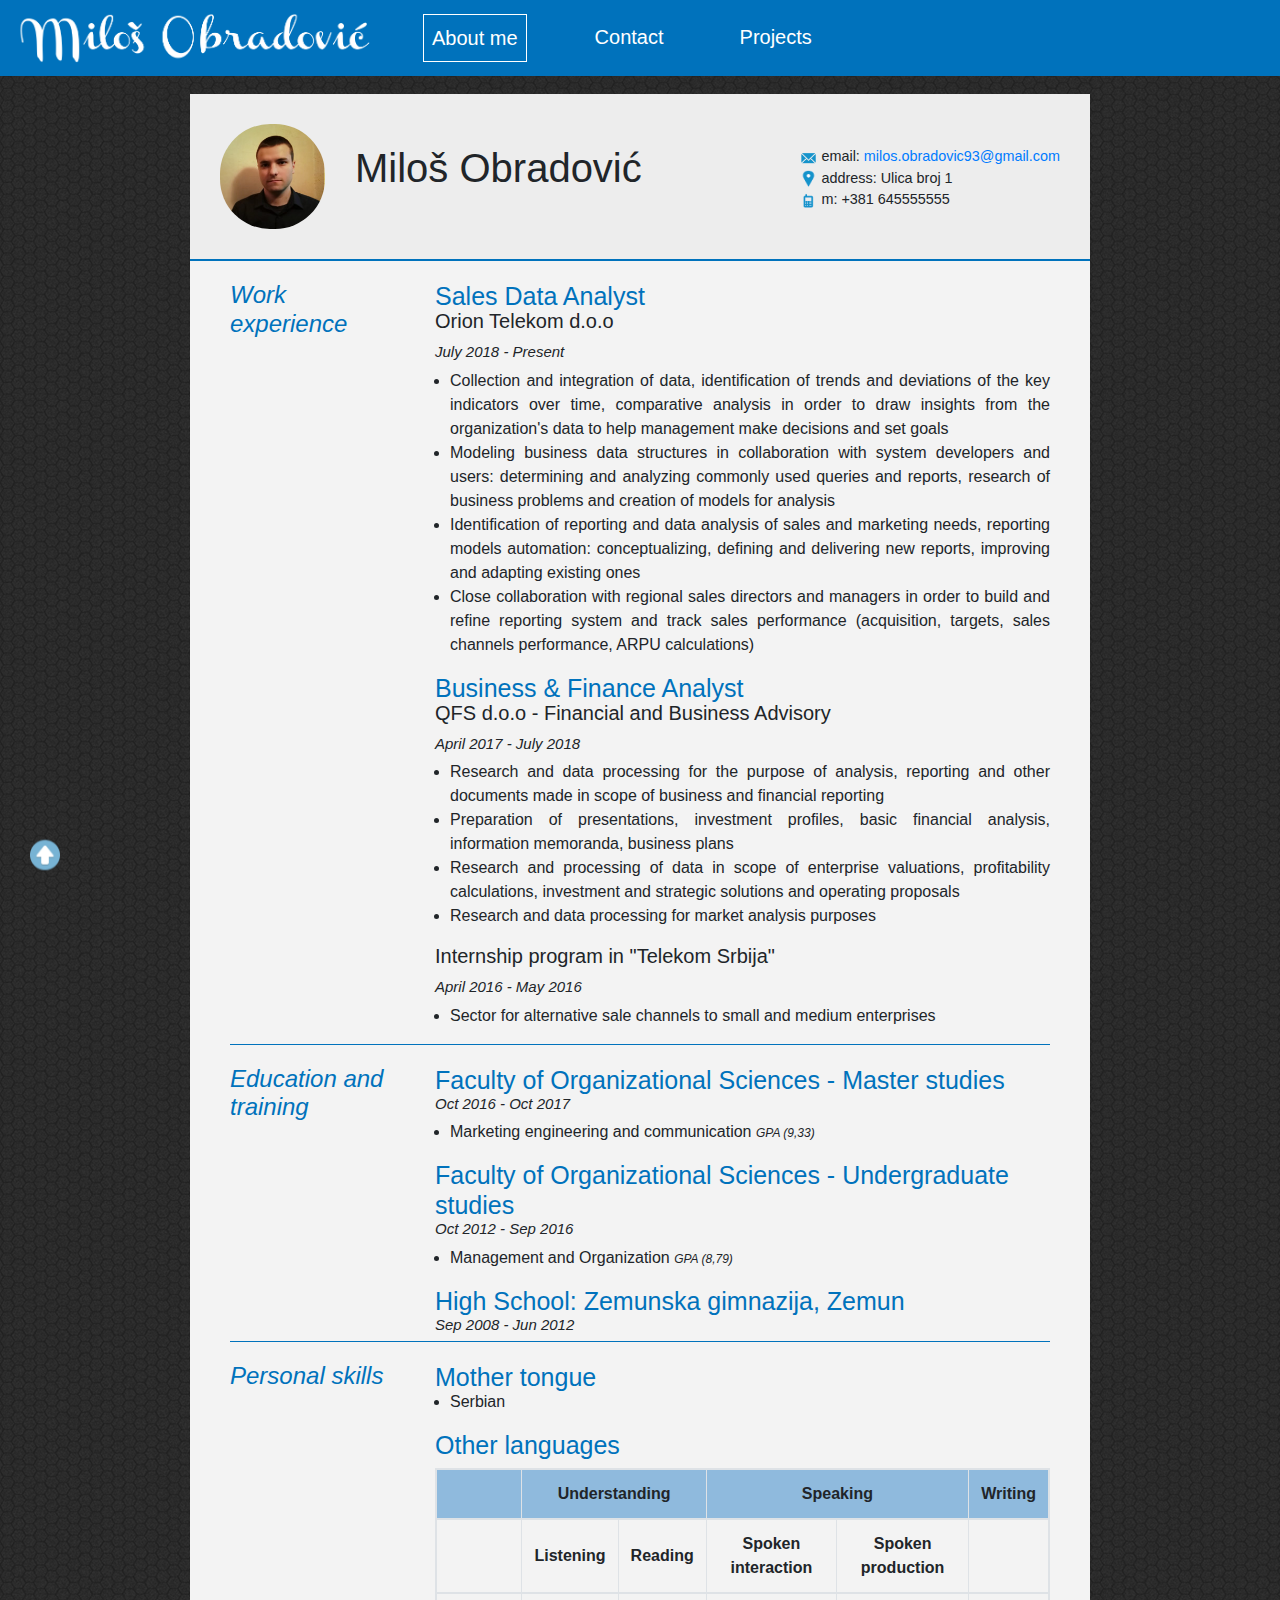
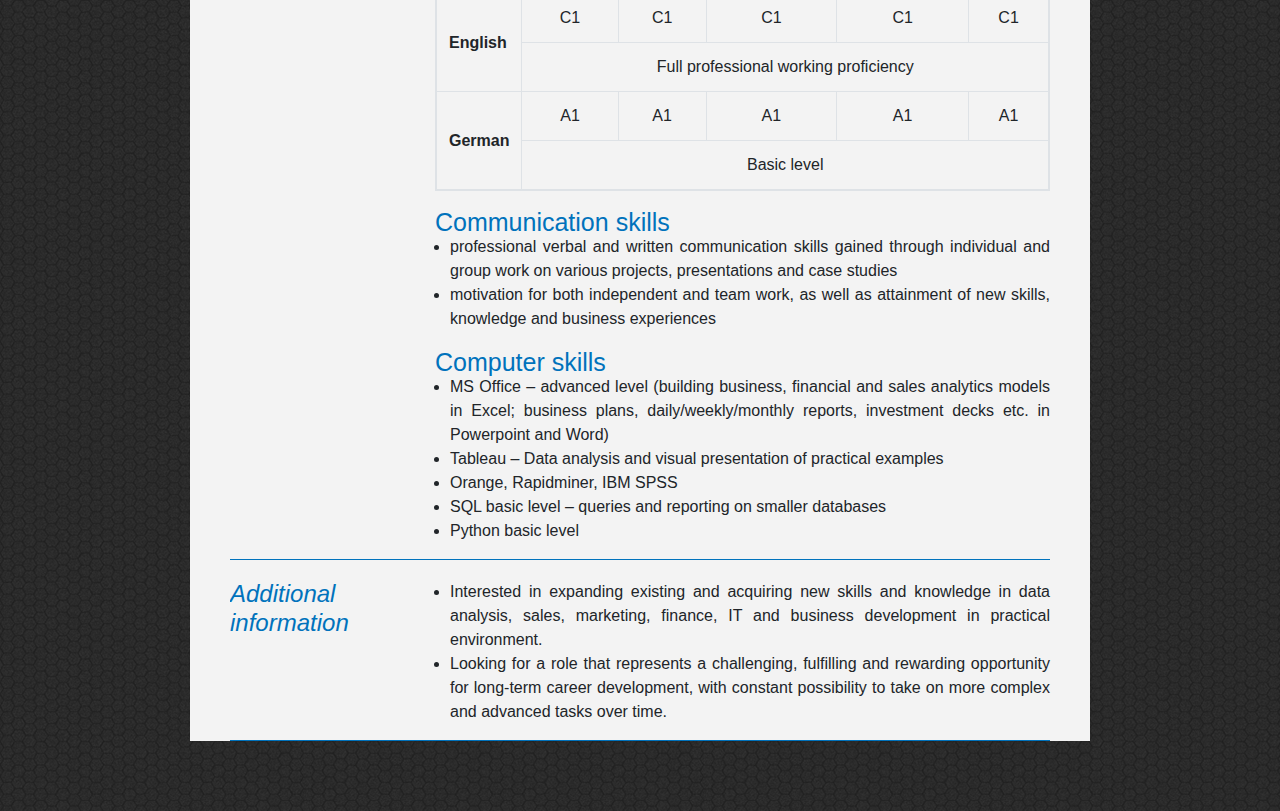
==== commit 17fa2381: "Dodato nekoliko komentara u kodu" ====
--- a/index.html
+++ b/index.html
@@ -78,7 +78,7 @@
                 
                 <section>
                     <div class="naslovsekcije">
-                        <h1>Radno iskustvo</h1>
+                        <h1>Work experience</h1>
                     </div>
                     
                     <div class="sadrzajsekcije">
@@ -98,6 +98,8 @@
                                         Close collaboration with regional sales directors and managers in order to build and refine reporting system and track sales performance (acquisition, targets, sales channels performance, ARPU calculations)
                                 </li>
                             </ul>
+                        </article>
+                        <article>
                             <h3>Business & Finance Analyst</h3>
                             <h4>QFS d.o.o - Financial and Business Advisory </h4>
                             <p class="oddo">April 2017 - July 2018</p>
@@ -117,7 +119,8 @@
 
 
                             </ul>
-                            
+                        </article>
+                        <article>
                             <h4>Internship program in "Telekom Srbija"</h4>
                             <p class="oddo">April 2016 - May 2016</p>
                             <ul>
@@ -146,6 +149,8 @@
                                         Marketing engineering and communication <span id="prosek">GPA (9,33)</span>  
                                 </li>
                             </ul>
+                        </article>
+                        <article>
                             <h3>Faculty of Organizational Sciences - Undergraduate studies</h3>
                             <p class="oddo">Oct 2012 - Sep 2016</p>
                             <ul>
@@ -153,6 +158,9 @@
                                         Management and Organization  <span id="prosek">GPA (8,79)</span>  
                                 </li>
                             </ul>
+                        </article>
+
+                        <article>
                             <h3>High School: Zemunska gimnazija, Zemun</h3>
                             <p class="oddo">Sep 2008 - Jun 2012</p>
                           
@@ -175,6 +183,9 @@
                                         Serbian
                                     </li>
                                 </ul>
+                            </article>
+
+                            <article>
                                 <h3>Other languages</h3>
                                 <!-- tabela -->
                                 <table class="table table-bordered table-responsive">
@@ -221,6 +232,9 @@
 
                                         </tbody>
                                       </table>
+                                    </article>
+
+                                    <article>
                                       <h3>Communication skills</h3>
                                       <ul>
                                           <li>
@@ -230,6 +244,9 @@
                                                 motivation for both independent and team work, as well as attainment of new skills, knowledge and business experiences
                                           </li>
                                       </ul>
+                                    </article>
+
+                                    <article>
                                       <h3>Computer skills</h3>
                                       <ul>
                                           <li>
--- a/css/stil.css
+++ b/css/stil.css
@@ -43,6 +43,9 @@
     footer img{
         width:30px;
         margin:30px;
+    }
+    footer {
+        max-width:10%;
     }
     .active-page{
         border: 1px solid white;
@@ -105,6 +108,10 @@
         overflow:hidden;
         word-break: break-word;
     }
+    .kartica img:hover{
+        
+        box-shadow: 0 0 20px white;
+      }
 
     @font-face {
 font-family: "CustomFont";
@@ -235,3 +242,16 @@
     text-align: center;
 }
 
+article:hover{
+    font-weight: bold;
+}
+article h3:hover{
+    text-shadow: 1px 1px 1px black, 0 0 1px blue, 0 0 1px darkblue;
+}
+ .naslovsekcije:hover{
+    text-shadow: 1px 1px 1px black, 0 0 1px blue, 0 0 1px darkblue;
+}
+.gornji:hover{
+    text-shadow: 1px 1px 1px black, 0 0 1px blue, 0 0 1px darkblue;
+}
+
